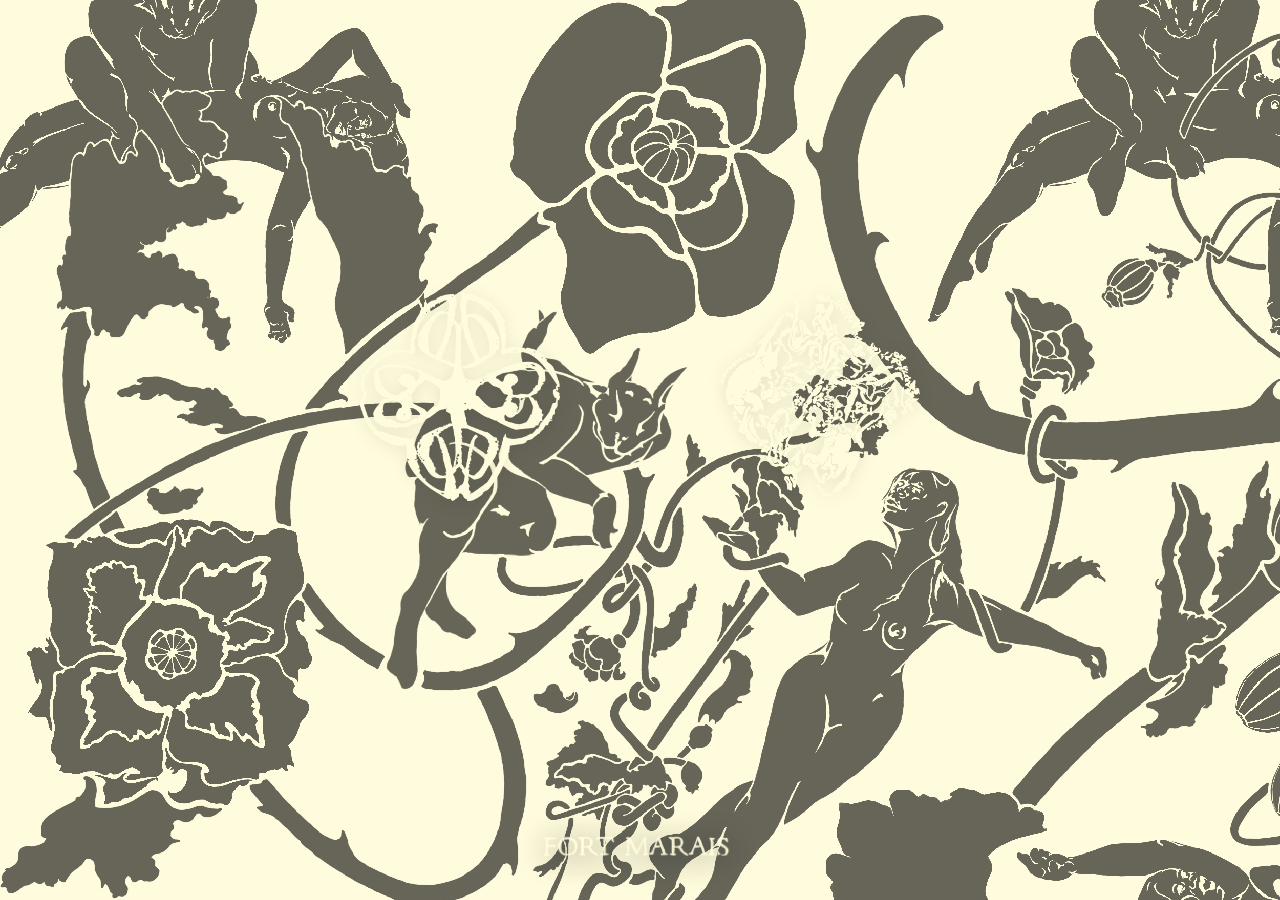
==== index.html @ 0f73118e "Add files via upload" ====
<!DOCTYPE html>
<html lang="en">
<head>
    <meta charset="UTF-8"/>
    <meta name="viewport" content="width=device-width, initial-scale=1.0"/>
    <title>Fort Marais | Landing</title>
    <link rel="stylesheet" href="styles.css"/>
</head>
<body class="landing-body">
  <div class="rotating-bg">
    
    <!-- Centered nav -->
    <div class="overlay">
      <nav class="nav-buttons">
        <a href="index.html"><img src="button-cream-1.png" alt="Landing"></a>
        <a href="info.html"><img src="button-cream-4.png" alt="Info"></a>
      </nav>
    </div>

    <!-- Footer OUTSIDE of .overlay -->
    <footer class="site-footer">
      <div class="footer-center">
        <img src="fort-marais-footer-2.png" alt="Fort Marais" class="footer-logo footer-img">
      </div>
    </footer>

  </div>
</body>

</html>
---- styles.css ----
/* ====================
   GLOBAL RESET & BASE
==================== */

html,
body {
  font-family: Georgia, 'Times New Roman', Times, serif;
  color: #1d1d1e;
  background: #FFFCDD;
  min-height: 100%;
  margin: 0;
  padding: 0;
}

*,
*::before,
*::after {
  box-sizing: border-box;
}

/* ======================
   LANDING PAGE LAYERS
====================== */

.landing-body {
  position: relative;
  min-height: 100vh;
  display: flex;
  flex-direction: column;
  background: transparent;
}

.landing-body .rotating-bg {
  flex: 1;
  min-height: 100vh;
  display: flex;
  flex-direction: column;
  position: relative;
  z-index: 1;
}

:root {
  --tile-w: 4096px;
  --tile-h: 4096px;
  --scale: 1;
  --lp-bg-speed: 60s;
  --lp-bg-opacity: 0.6;
}

@keyframes tileDrift {
  from {
    background-position: 0 0;
  }

  to {
    background-position:
      calc(-1 * var(--tile-w) * var(--scale))
      calc(var(--tile-h) * var(--scale));
  }
}

.landing-body::before {
  content: "";
  position: fixed;
  inset: 0;
  z-index: 0;
  pointer-events: none;

  background-image: url("BACKGROUND1.png");
  background-repeat: repeat;
  background-size:
    calc(var(--tile-w) * var(--scale))
    calc(var(--tile-h) * var(--scale));

  opacity: var(--lp-bg-opacity);
  animation: tileDrift var(--lp-bg-speed) linear infinite;
  will-change: background-position;

  image-rendering: crisp-edges;
  image-rendering: -moz-crisp-edges;
  image-rendering: pixelated;
}

@keyframes rotatePattern {
  0% {
    transform: rotate(0deg);
  }

  100% {
    transform: rotate(360deg);
  }
}

.landing-body .rotating-bg::before {
  content: "";
  position: fixed;
  inset: 0;
  background: url("pattern.png") repeat;
  background-size: 300px auto;
  opacity: 0.5;
  animation: rotatePattern 60s linear infinite;
  z-index: 0;
  pointer-events: none;
}

.landing-body .white-wash {
  content: "";
  position: fixed;
  inset: 0;
  background: rgba(255, 255, 255, 0.15);
  z-index: 0;
  pointer-events: none;
}

@media (prefers-reduced-motion: reduce) {
  .landing-body::before,
  .landing-body .rotating-bg::before {
    animation: none;
  }
}

/* ======================
   CENTERED NAV - LANDING
====================== */

body.landing-body {
  display: flex;
  flex-direction: column;
  min-height: 100vh;
}

body.landing-body .rotating-bg {
  display: flex;
  flex-direction: column;
  flex: 1;
  min-height: 0 !important;
}

body.landing-body .overlay {
  position: relative !important;
  height: auto !important;
  min-height: 0 !important;
  flex: 1;

  display: flex;
  align-items: center;
  justify-content: center;

  z-index: 1;
}

.landing-body .nav-buttons {
  display: inline-flex;
  gap: 10rem;
  padding: 8rem 4rem;
  border-radius: 300px;
  position: relative;
  z-index: 1;
}

.landing-body .nav-buttons a img {
  width: 200px;
  height: auto;
  transition: transform 0.3s ease, filter 0.2s;
  filter: drop-shadow(0 2px 8px rgba(0, 0, 0, 0.1));
}

.landing-body .nav-buttons a img:hover {
  transform: scale(1.07);
  cursor: pointer;
  filter: drop-shadow(0 6px 16px rgba(0, 0, 0, 0.18));
}

@media (max-width: 1000px) {
  .landing-body .nav-buttons {
    gap: 3rem;
    padding: 4rem 1rem;
  }

  .landing-body .nav-buttons a img {
    width: 140px;
  }
}

@media (max-width: 600px) {
  .landing-body .overlay {
    align-items: flex-start;
    padding-top: 2rem;
  }

  .landing-body .nav-buttons {
    flex-direction: column;
    gap: 2rem;
    padding: 2rem 1rem;
  }

  .landing-body .nav-buttons a img {
    width: 90px;
  }
}

/* ======================
   LANDING FOOTER
====================== */

body.landing-body .site-footer {
  margin-top: 0;
  flex-shrink: 0;
  background: transparent !important;
  border-top: none !important;
  position: relative;
  z-index: 1;
}

.landing-body .site-footer {
  padding: 2rem 1rem 1.2rem;
}

.landing-body .footer-row,
.landing-body .footer-center {
  display: flex;
  align-items: center;
  justify-content: center;
  max-width: 1100px;
  margin: 0 auto;
  width: 100%;
  gap: 1.2rem;
  position: relative;
  z-index: 1;
}

.landing-body .footer-logo.footer-img {
  max-width: 195px;
  height: auto;
  display: block;
  margin: 0 auto;
  opacity: 0.92;
  filter: drop-shadow(0 4px 16px rgba(0, 0, 0, 0.8));
  transition: filter 0.3s, opacity 0.3s;
}

.landing-body .footer-logo.footer-img:hover {
  opacity: 1;
  filter: drop-shadow(0 10px 24px rgba(0, 0, 0, 0.98));
}

@media (max-width: 800px) {
  .landing-body .footer-logo.footer-img {
    max-width: 120px;
  }
}

@media (max-width: 480px) {
  .landing-body .site-footer {
    padding: 1.2rem 0.5rem;
  }

  .landing-body .footer-logo.footer-img {
    max-width: 90px;
  }
}

/* ====================
   INFO PAGE
==================== */

body.info-page {
  min-height: 100vh;
  background: #FFFCDD;
  overflow-x: hidden;
}

.info-overlay {
  position: relative;
  min-height: 100vh;
  display: flex;
  flex-direction: column;
  justify-content: space-between;
  z-index: 10;
  background: transparent !important;
}

.moving-bg {
  background: transparent !important;
  position: relative;
  min-height: 100vh;
}

.moving-bg::before {
  content: "";
  position: fixed;
  inset: 0;
  background: url("BACKGROUND4.png") repeat;
  background-size: 1500px auto;
  animation: moveUp 60s linear infinite;
  opacity: 0.075;
  pointer-events: none;
  z-index: 0;
  will-change: background-position;
}

/* ====================
   INFO MAIN CONTENT
==================== */

.main-content {

  display: flex;
  align-items: flex-start;
  justify-content: center;
  gap: var(--info-gap);

  width: 100%;
  max-width: 1520px;
  margin: 0 auto;
  padding: 2rem 4rem;

  position: relative;
  z-index: 2;
}

.left-half,
.right-half {
  flex: 0 1 calc((100% - var(--info-gap)) / 2);
  max-width: calc((100% - var(--info-gap)) / 2);
  min-width: 0;
  box-sizing: border-box;
}

.left-half,
.right-half {
  display: flex;
  flex-direction: column;
  align-items: center;
}

.left-half img,
.right-half img {
  max-width: 100%;
  height: auto;
  display: block;
}

/* Title header images */
.info-title-img {
  width: 100%;
  display: flex;
  justify-content: center;
}

.info-title-img img {
  max-width: 250px;
  width: 100%;
  height: auto;
  display: block;
  margin: 0 auto 3rem;
}

.info-title-img,
.info-title-img img {
  background: none !important;
  box-shadow: none !important;
}

/* ====================
   INFO PAGE LEFT TEXT PANEL
==================== */

.about-text-panel {
  position: relative;
  display: block;
  width: min(100%, 1520px);
  margin: 0 auto;
  padding: 1.75rem 2rem;

  background: rgba(255, 252, 221, 0.72);
  border: 1px solid rgba(29, 29, 30, 0.18);
  border-radius: 38px 8px 38px 8px;

  box-shadow:
    0 12px 35px rgba(0, 0, 0, 0.12),
    inset 0 0 30px rgba(255, 255, 255, 0.25);

  text-align: center;
  color: #1d1d1e;
}

.about-text-panel p {
  margin: 0 0 1.2rem;
  font-size: clamp(0.95rem, 1.2vw, 1.05rem);
  line-height: 1.65;
  letter-spacing: 0.01em;
}

.about-text-panel p:last-child {
  margin-bottom: 0;
}

.about-contact {
  margin-top: 1.75rem;
  font-size: 0.95rem;
}

.about-contact a {
  color: #1d1d1e;
  text-decoration: none;
  border-bottom: 1px solid rgba(29, 29, 30, 0.45);
}

.about-contact a:hover {
  border-bottom-color: #1d1d1e;
}

/* =========================
   EVENT CARDS - INFO PAGE
========================= */

.event-card {
  position: relative;
  display: block;
  width: min(100%, 1520px);
  height: 200px;
  overflow: hidden;

  background: transparent;
  color: inherit;
  text-decoration: none;
  cursor: pointer;
}

.right-half .event-card {
  margin-bottom: 2rem;
}

.event-card::before {
  content: "";
  position: absolute;
  inset: 0;
  z-index: 0;
  pointer-events: none;

  background-image: url("DvdA-Ad-2-copy.png");
  background-repeat: repeat;
  background-size: 2000px auto;
  background-position: center center;

  opacity: 1;
  animation: eventBgMove 26s linear infinite;
  will-change: background-position;

  clip-path: inset(8% 4% 8% 4% round 40px);
}

.event-card.event-1::before {
  background-image: url("DvdA-Ad-2-copy.png");
}

.event-card.event-2::before {
  background-image: url("DvdA-Ad-1.png");
}

.event-card::after {
  content: none;
}

.event-content {
  position: relative;
  z-index: 2;

  height: 100%;
  padding: 1rem;
  text-align: center;
  color: #1d1d1e;

  display: flex;
  flex-direction: column;
  align-items: center;
  justify-content: center;
}

.event-content h3 {
  margin: 0 0 2rem;
  font-size: 1.1rem;
  line-height: 1.3;
}

.event-content p {
  margin: 0 0 2rem;
  font-size: 0.95rem;
}

.event-border {
  position: absolute;
  inset: 0;
  width: 100%;
  height: 100%;
  z-index: 3;
  pointer-events: none;
}

.event-border path {
  fill: none;
  stroke: #1d1d1e;
  stroke-width: 3;
  stroke-linecap: round;
  stroke-linejoin: round;

  stroke-dasharray: 380 40;
  stroke-dashoffset: 0;

  filter: blur(0.3px);
  opacity: 0.92;
  transition: stroke 0.3s;
}

.event-card:hover .event-border path {
  animation:
    organicStrobe 2s linear infinite,
    pressureVariation 2s ease-in-out infinite;
}

/* ====================
   INFO PAGE RESPONSIVE
==================== */

@media (max-width: 900px) {
  .main-content {
    flex-direction: column;
    align-items: center;
    gap: 3rem;
    padding: 2rem 1.25rem;
  }

  .left-half,
  .right-half {
    flex: none;
    width: 100%;
    max-width: 560px;
  }

  .about-text-panel,
  .event-card {
    width: 100%;
  }
}

/* ====================
   TEXT BACKDROPS
==================== */

.info-page .text-background,
.text-background {
  width: 90%;
  margin: 1rem auto;
  background: rgba(0, 0, 0, 0.6);
  color: #fff;
  padding: 1.5rem 2rem;
  border-radius: 0% 25% 0% 25% / 15% 0% 15% 0%;
  box-shadow: 0 0 10px rgba(0, 0, 0, 0.2);
  text-align: center;
}

.info-page .text-background a,
.info-page a.text-background {
  display: block;
  text-decoration: none;
  color: #fff;
  text-align: center;
}

.info-page a.text-background:hover {
  background: rgba(0, 0, 0, 0.8);
}

/* ====================
   WGIG PAGE
==================== */

body.wgig {
  min-height: 100vh;
  background: #FFFCDD;
}

body .wgig-overlay {
  min-height: 100vh;
  background-image: url("wgig-bg.png");
  background-repeat: repeat;
  background-size: 4000px auto;
  background-position: 0 0;
  opacity: 0.2;
  background-color: #FFFCDD;
}

/* ====================
   TERMS & CONDITIONS PAGE
==================== */

body.terms-and-conditions {
  background: #FFFCDD;
  min-height: 100vh;
  overflow-x: hidden;
}

.terms-content {
  width: min(900px, calc(100% - 2rem));
  margin: 0 auto;
  padding: 6rem 1rem 5rem;
  position: relative;
  z-index: 1;

  font-size: 1rem;
  line-height: 1.65;
  color: #1d1d1e;
}

.terms-content h1 {
  margin: 0 0 2.5rem;
  text-align: center;
  font-size: clamp(1.7rem, 4vw, 2.5rem);
  line-height: 1.2;
  font-weight: bold;
}

.terms-content h2 {
  margin: 2.75rem 0 1rem;
  font-size: clamp(1.1rem, 2.5vw, 1.35rem);
  line-height: 1.3;
  text-transform: uppercase;
  letter-spacing: 0.02em;
}

.terms-content p {
  margin: 0 0 1.15rem;
}

.terms-content ul {
  margin: 0 0 1.5rem 1.25rem;
  padding-left: 1.25rem;
}

.terms-content li {
  margin-bottom: 0.8rem;
}

.terms-content strong {
  font-weight: bold;
}

.terms-and-conditions .tandc-img {
  position: relative;
  z-index: 1;
}

/* =========================
   SHARED SLIDE-IN NAV
   INFO + T&Cs + WGIG
========================= */

.info-page .nav-toggle,
.terms-and-conditions .nav-toggle,
.wgig .nav-toggle {
  position: fixed;
  top: 1rem;
  left: 1rem;
  z-index: 10020;

  display: flex;
  align-items: center;
  justify-content: center;

  width: 54px;
  height: 54px;
  padding: 0.45rem;

  background: rgba(0, 0, 0, 0.35);
  border: none;
  border-radius: 50%;
  cursor: pointer;

  box-shadow:
    0 4px 12px rgba(0, 0, 0, 0.45),
    0 0 0 2px rgba(255, 255, 255, 0.65);
}

.info-page .nav-toggle img,
.terms-and-conditions .nav-toggle img,
.wgig .nav-toggle img {
  width: 36px;
  height: auto;
  display: block;
  transition: transform 0.35s ease;
}

.info-page.nav-open .nav-toggle img,
.terms-and-conditions.nav-open .nav-toggle img,
.wgig.nav-open .nav-toggle img {
  transform: rotate(180deg);
}

.info-page .nav-backdrop,
.terms-and-conditions .nav-backdrop,
.wgig .nav-backdrop {
  position: fixed;
  inset: 0;
  z-index: 10005;

  background: rgba(0, 0, 0, 0.35);

  opacity: 0;
  pointer-events: none;
  transition: opacity 0.25s ease;
}

.info-page.nav-open .nav-backdrop,
.terms-and-conditions.nav-open .nav-backdrop,
.wgig.nav-open .nav-backdrop {
  opacity: 1;
  pointer-events: auto;
}

.info-page .nav-drawer,
.terms-and-conditions .nav-drawer,
.wgig .nav-drawer {
  position: fixed;
  top: 0;
  left: 0;
  z-index: 10010;

  width: 170px;
  height: 100vh;
  padding: 6.5rem 0 2rem;

  display: flex;
  flex-direction: column;
  align-items: center;
  gap: 2rem;

  background: rgba(255, 252, 221, 0.92);
  backdrop-filter: blur(6px);
  border-right: 1px solid rgba(0, 0, 0, 0.1);

  transform: translateX(-115%);
  transition: transform 0.3s ease;
}

.info-page.nav-open .nav-drawer,
.terms-and-conditions.nav-open .nav-drawer,
.wgig.nav-open .nav-drawer {
  transform: translateX(0);
}

.info-page .nav-drawer a,
.terms-and-conditions .nav-drawer a,
.wgig .nav-drawer a {
  display: block;
  text-decoration: none;
}

.info-page .nav-drawer a img,
.terms-and-conditions .nav-drawer a img,
.wgig .nav-drawer a img {
  width: 96px;
  height: auto;
  display: block;

  opacity: 0.9;
  filter: drop-shadow(0 3px 10px rgba(0, 0, 0, 0.35));

  transition:
    transform 0.25s ease,
    filter 0.25s ease,
    opacity 0.25s ease;
}

.info-page .nav-drawer a img:hover,
.terms-and-conditions .nav-drawer a img:hover,
.wgig .nav-drawer a img:hover {
  transform: scale(1.08);
  opacity: 1;
  filter: drop-shadow(0 8px 18px rgba(0, 0, 0, 0.55));
}

/* ====================
   FOOTER
==================== */

.site-footer {
  width: 100%;
  background: transparent;
  padding: 2rem 2rem 1.2rem;
  margin-top: auto;
  position: relative;
  z-index: 2;
}

.footer-row {
  display: flex;
  align-items: center;
  justify-content: space-between;
  max-width: 1200px;
  margin: 0 auto;
  width: 100%;
}

.footer-left,
.footer-center,
.footer-right {
  flex: 1;
  display: flex;
  align-items: center;
}

.footer-left {
  justify-content: flex-start;
}

.footer-center {
  justify-content: center;
}

.footer-right {
  justify-content: flex-end;
  gap: 1.2rem;
}

.site-footer .footer-icon {
  position: relative;
  display: inline-flex;
  align-items: center;
  justify-content: center;
}

.site-footer .footer-icon::before {
  content: "";
  position: absolute;
  inset: -6px;
  background: rgba(0, 0, 0, 0.15);
  filter: blur(6px);
  border-radius: 999px;
  z-index: 0;
  pointer-events: none;
  opacity: 0.8;
}

.site-footer .footer-icon img {
  position: relative;
  z-index: 1;
  display: block;
  height: auto;
}

.site-footer .footer-terms img {
  width: 190px;
  height: auto;
}

.site-footer .footer-terms::before {
  inset: -7px;
  filter: blur(7px);
}

.site-footer .footer-terms:hover {
  transform: scale(1.12);
}

.footer-logo.footer-img {
  max-width: 190px;
  height: auto;
  display: block;
  opacity: 0.95;
  filter: drop-shadow(0 6px 16px rgba(0, 0, 0, 0.8));
  transition: transform 0.25s ease, filter 0.25s ease;
}

.footer-logo.footer-img:hover {
  transform: translateY(-3px);
  filter: drop-shadow(0 14px 30px rgba(0, 0, 0, 1));
}

.footer-tcs.footer-img {
  width: 180px;
  height: auto;
  opacity: 0.95;
  filter:
    drop-shadow(0 6px 16px rgba(0, 0, 0, 0.8))
    contrast(4)
    saturate(2);
  transition: transform 0.25s ease, filter 0.25s ease;
}

.footer-tcs.footer-img:hover {
  transform: translateY(-3px);
  filter:
    drop-shadow(0 14px 30px rgba(0, 0, 0, 0.8))
    contrast(4)
    saturate(8)
    blur(3px);
}

.footer-icon .footer-img {
  width: 85px;
  height: auto;
  opacity: 0.95;
  filter:
    drop-shadow(0 6px 16px rgba(0, 0, 0, 0.8))
    contrast(4)
    saturate(2);
  transition: transform 0.25s ease, filter 0.25s ease;
}

.footer-icon .footer-img:hover {
  transform: translateY(-3px);
  filter:
    drop-shadow(0 14px 30px rgba(0, 0, 0, 1))
    contrast(4)
    saturate(8)
    blur(3px);
}

/* ====================
   ANIMATIONS
==================== */

@keyframes moveUp {
  0% {
    background-position: 0 0;
  }

  100% {
    background-position: 0 -4200px;
  }
}

@keyframes eventBgMove {
  0% {
    background-position: -300px 0;
  }

  100% {
    background-position: -300px -900px;
  }
}

@keyframes organicStrobe {
  0% {
    stroke-dashoffset: 0;
  }

  100% {
    stroke-dashoffset: -420;
  }
}

@keyframes pressureVariation {
  0%,
  100% {
    stroke-width: 2.8;
  }

  50% {
    stroke-width: 3.4;
  }
}

@media (prefers-reduced-motion: reduce) {
  .moving-bg::before,
  .event-card::before,
  .event-card:hover .event-border path {
    animation: none;
  }
}

/* ====================
   RESPONSIVE
==================== */

@media (max-width: 900px) {
  .main-content {
    flex-direction: column;
    padding: 2rem 1.25rem;
  }

  .left-half,
  .right-half {
    max-width: 100%;
    width: 100%;
  }

  .about-text-panel {
    width: min(100%, 560px);
    padding: 1.6rem 1.4rem;
  }

  .footer-row {
    flex-direction: column;
    gap: 1.5rem;
  }

  .footer-left,
  .footer-center,
  .footer-right {
    justify-content: center;
  }

  .footer-logo.footer-img {
    max-width: 130px;
  }

  .footer-tcs.footer-img {
    width: 150px;
  }

  .footer-icon .footer-img {
    width: 70px;
  }
}

@media (max-width: 600px) {
  .terms-content {
    width: min(100% - 1.5rem, 900px);
    padding: 5.5rem 0.75rem 4rem;
    font-size: 0.95rem;
    line-height: 1.6;
  }

  .terms-content h1 {
    margin-bottom: 2rem;
  }

  .terms-content h2 {
    margin-top: 2.25rem;
  }
}

@media (max-width: 480px) {
  .info-page .nav-drawer,
  .terms-and-conditions .nav-drawer,
  .wgig .nav-drawer {
    width: 140px;
  }

  .info-page .nav-drawer a img,
  .terms-and-conditions .nav-drawer a img,
  .wgig .nav-drawer a img {
    width: 82px;
  }

  .info-page .nav-toggle,
  .terms-and-conditions .nav-toggle,
  .wgig .nav-toggle {
    width: 48px;
    height: 48px;
  }

  .info-page .nav-toggle img,
  .terms-and-conditions .nav-toggle img,
  .wgig .nav-toggle img {
    width: 32px;
  }

  .site-footer {
    padding: 1.2rem 0.5rem;
  }
}
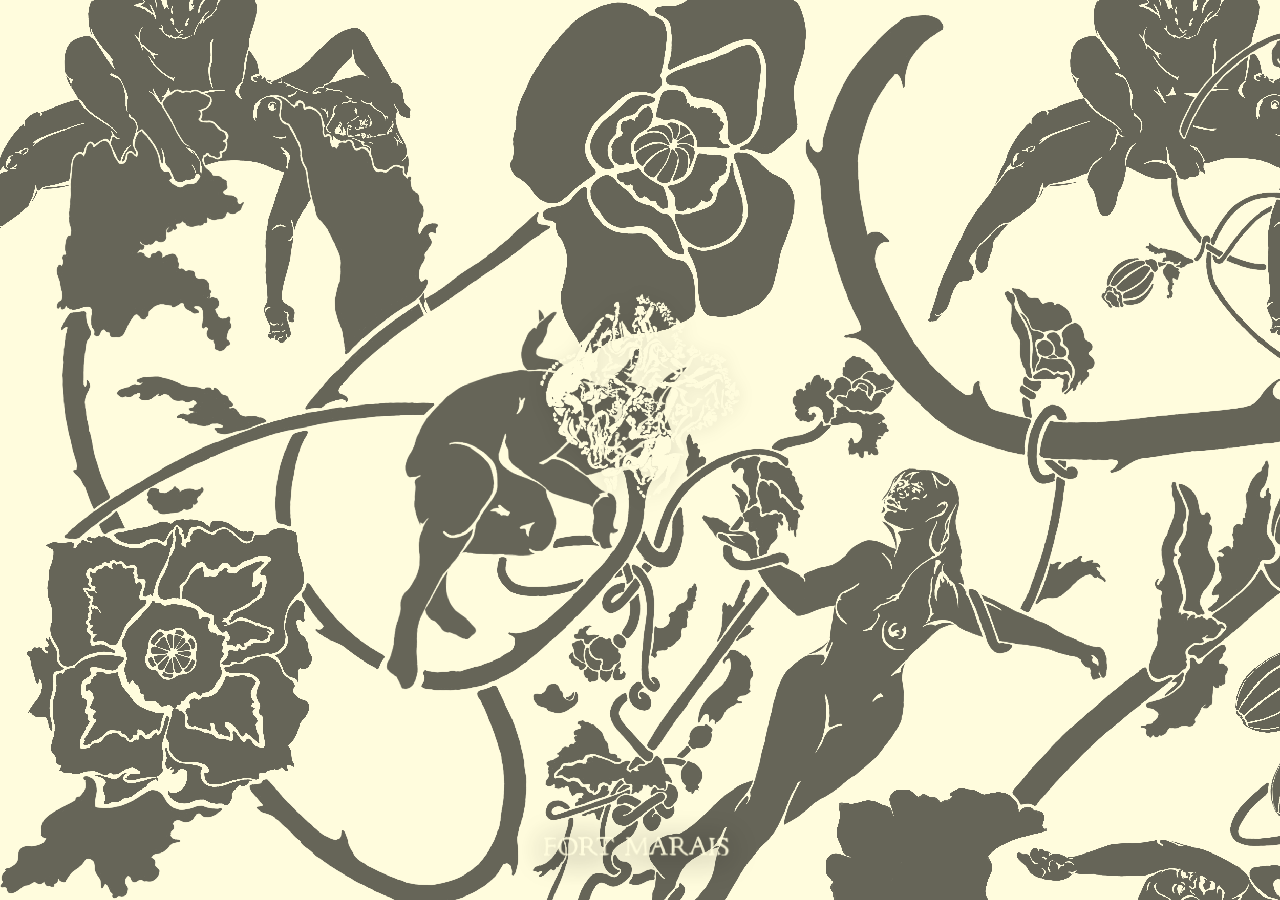
==== commit b9259711: "Update index.html removed defunt landing page button" ====
--- a/index.html
+++ b/index.html
@@ -12,7 +12,6 @@
     <!-- Centered nav -->
     <div class="overlay">
       <nav class="nav-buttons">
-        <a href="index.html"><img src="button-cream-1.png" alt="Landing"></a>
         <a href="info.html"><img src="button-cream-4.png" alt="Info"></a>
       </nav>
     </div>
@@ -27,4 +26,4 @@
   </div>
 </body>
 
-</html>+</html>
